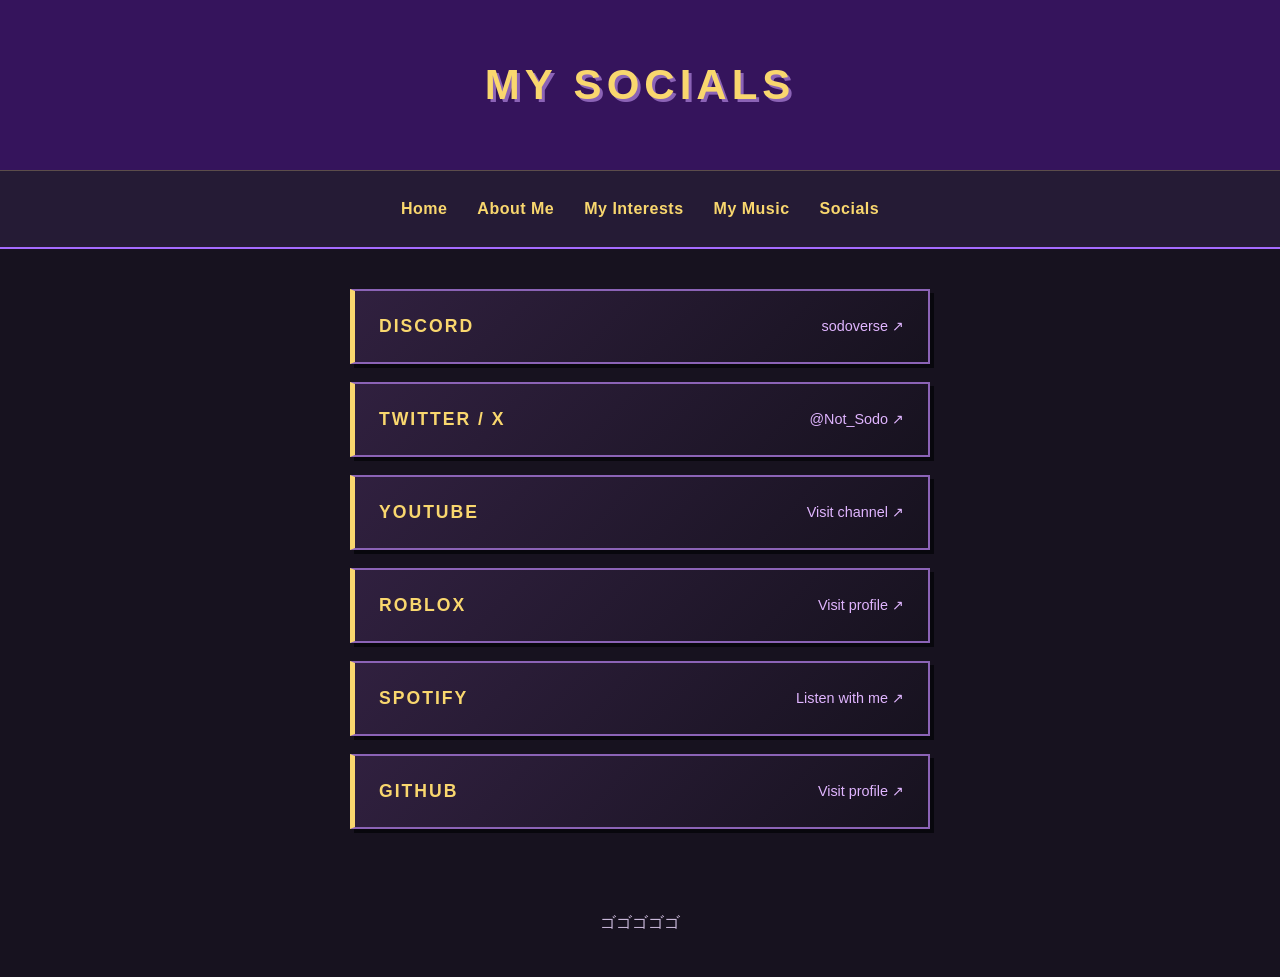
==== socials.html @ 3a0980ad "Add files via upload" ====
<!DOCTYPE html>
<html lang="en">

<head>
    <meta charset="UTF-8">
    <meta name="viewport" content="width=device-width, initial-scale=1.0">

    <title>Socials | Sodo's Corner</title>
    <link rel="stylesheet" href="style.css">
</head>

<body class="socials-page">

    <header>
        <h1>MY SOCIALS</h1>
    </header>

    <nav>
        <a href="index.html">Home</a>
        <a href="about.html">About Me</a>
        <a href="interests.html">My Interests</a>
        <a href="music.html">My Music</a>
        <a href="socials.html">Socials</a>
    </nav>

    <main>
        
<div class="social-links">

    <a class="social-button"
       href="https://discord.com/"
       target="_blank"
       rel="noopener noreferrer">
        <span class="social-name">DISCORD</span>
        <span class="social-detail">sodoverse ↗</span>
    </a>

    <a class="social-button"
       href="https://x.com/Not_Sodo"
       target="_blank"
       rel="noopener noreferrer">
        <span class="social-name">TWITTER / X</span>
        <span class="social-detail">@Not_Sodo ↗</span>
    </a>

    <a class="social-button"
       href="https://www.youtube.com/@Sodoverse"
       target="_blank"
       rel="noopener noreferrer">
        <span class="social-name">YOUTUBE</span>
        <span class="social-detail">Visit channel ↗</span>
    </a>

    <a class="social-button"
       href="https://www.roblox.com/"
       target="_blank"
       rel="noopener noreferrer">
        <span class="social-name">ROBLOX</span>
        <span class="social-detail">Visit profile ↗</span>
    </a>

    <a class="social-button"
       href="https://open.spotify.com/user/31ghydahaqrqwgk4ttqjre6t6j54"
       target="_blank"
       rel="noopener noreferrer">
        <span class="social-name">SPOTIFY</span>
        <span class="social-detail">Listen with me ↗</span>
    </a>

    <a class="social-button"
       href="https://github.com/"
       target="_blank"
       rel="noopener noreferrer">
        <span class="social-name">GITHUB</span>
        <span class="social-detail">Visit profile ↗</span>
    </a>

</div>
</main>

    <footer>
        <p>ゴゴゴゴゴ</p>
    </footer>

</body>
</html>
---- style.css ----
/* =========================
   GLOBAL THEME
========================= */

:root {
    --bg-dark: #17121f;
    --bg-deep: #100d18;
    --bg-purple: #251b35;
    --purple: #35145c;
    --purple-light: #8b63b6;
    --lavender: #e0b5ff;
    --lavender-border: #c6a0ed;
    --gold: #f9d76e;
    --gold-dark: #d9b65d;
    --text-main: #f8f0ff;
    --text-muted: #d8c9e8;
    --shadow: #100b16;
}

* {
    box-sizing: border-box;
}

body {
    margin: 0;
    min-height: 100vh;
    background-color: var(--bg-dark);
    color: var(--text-main);
    font-family: Arial, sans-serif;
    line-height: 1.6;
}

img {
    display: block;
    max-width: 100%;
}

iframe {
    max-width: 100%;
}

/* =========================
   HEADER
========================= */

header {
    padding: 60px 20px;
    background-color: var(--purple);
    color: var(--gold);
    text-align: center;
}

h1 {
    margin: 0;
    font-size: clamp(1.8rem, 5vw, 2.625rem);
    letter-spacing: clamp(2px, 1vw, 5px);
    line-height: 1.2;
    text-transform: uppercase;
    text-shadow: 3px 3px 0 var(--purple-light);
}

header p {
    margin-bottom: 0;
}

/* =========================
   NAVIGATION
========================= */

nav {
    display: flex;
    flex-wrap: wrap;
    justify-content: center;
    gap: 10px 24px;
    padding: 18px 20px;
    background-color: var(--bg-purple);
}

nav a {
    color: var(--gold);
    font-weight: bold;
    text-decoration: none;
    transition: color 0.2s ease, text-shadow 0.2s ease;
}

nav a:hover,
nav a:focus-visible {
    color: white;
    text-shadow: 0 0 10px var(--gold);
}

/* =========================
   MAIN CONTENT
========================= */

main {
    width: min(100% - 32px, 900px);
    margin: 30px auto;
}

section {
    margin-bottom: 25px;
    padding: 25px;
    border: 2px solid var(--lavender-border);
    border-left: 6px solid var(--gold);
    border-radius: 8px;
    background: linear-gradient(
        135deg,
        var(--bg-purple),
        #39234d
    );
    box-shadow: 5px 5px 0 var(--shadow);
}

h2 {
    color: var(--lavender);
    line-height: 1.3;
}

h3 {
    line-height: 1.4;
}

/* =========================
   FOOTER
========================= */

footer {
    padding: 25px 20px;
    color: #c9b8d9;
    text-align: center;
}

/* =========================
   MUSIC PAGE
========================= */

.music-page {
    background: radial-gradient(
        circle at top,
        #38205d 0%,
        var(--bg-dark) 55%,
        #08070d 100%
    );
}

.music-page header {
    border-bottom: 3px solid var(--gold);
    background: linear-gradient(
        135deg,
        var(--bg-dark),
        #49236b,
        var(--bg-dark)
    );
}

.music-page header h1 {
    color: var(--gold);
    text-shadow:
        3px 3px 0 var(--purple-light),
        0 0 18px #a56bff;
}

.music-page section {
    border-color: #9b75c9;
    background: rgb(37 27 53 / 85%);
}

/* Playlist layout */

.playlist-container {
    display: grid;
    grid-template-columns: minmax(0, 1fr);
    gap: 20px;
}

.playlist-card {
    min-width: 0;
    padding: 20px;
    border: 2px solid var(--gold);
    border-radius: 12px;
    background-color: var(--bg-deep);
    box-shadow: 4px 4px 0 var(--purple-light);
}

.playlist-card h3 {
    margin-top: 0;
    color: var(--gold);
}

.playlist-card p {
    color: var(--text-muted);
}

.playlist-card iframe {
    display: block;
    width: 100%;
    border: 0;
    border-radius: 8px;
}

/* =========================
   ABOUT PAGE
========================= */

.about-page {
    background: linear-gradient(
        145deg,
        #21152d,
        #352044,
        #130e1b
    );
}

.about-page header {
    border-bottom: 4px solid var(--gold-dark);
    background-color: #21152d;
}

.about-page header h1 {
    color: #f5d98b;
    text-shadow: 3px 3px 0 #7344a0;
}

.about-page .profile-card {
    border: 3px double var(--gold-dark);
    background: linear-gradient(
        135deg,
        #352044,
        #21152d
    );
    box-shadow: 7px 7px 0 var(--shadow);
}

.about-page .file-label {
    color: #f5d98b;
    font-weight: bold;
    letter-spacing: 4px;
}

/* Profile name */

.about-page .profile-card h2 {
    color: #f5d98b;
    font-size: clamp(2rem, 6vw, 2.625rem);
    letter-spacing: clamp(3px, 1vw, 8px);
    text-shadow: 3px 3px 0 #7344a0;
}

/* Profile image */

.about-page .profile-image {
    width: 100%;
    max-width: 320px;
    aspect-ratio: 1;
    margin: 20px auto;
    border: 4px solid var(--gold-dark);
    outline: 2px solid #7344a0;
    object-fit: cover;
    filter: grayscale(100%) contrast(115%);
    box-shadow: 7px 7px 0 var(--shadow);
}

/* Profile information cards */

.about-page .profile-details {
    display: grid;
    grid-template-columns: repeat(3, minmax(0, 1fr));
    gap: 15px;
    margin-top: 30px;
}

.about-page .profile-stat {
    min-width: 0;
    padding: 15px;
    border: 1px solid #9b75c9;
    background-color: #21152d;
}

.about-page .profile-stat h3 {
    color: var(--gold-dark);
    font-size: 14px;
}

/* =========================
   MOBILE RESPONSIVENESS
========================= */

@media (max-width: 600px) {
    header {
        padding: 40px 16px;
    }

    nav {
        gap: 12px 18px;
        padding: 16px;
    }

    main {
        width: calc(100% - 24px);
        margin: 20px auto;
    }

    section {
        padding: 18px;
    }

    .about-page .profile-details {
        grid-template-columns: 1fr;
    }

    .about-page .file-label {
        letter-spacing: 2px;
    }
}

/* Respect reduced-motion preferences */

@media (prefers-reduced-motion: reduce) {
    *,
    *::before,
    *::after {
        scroll-behavior: auto !important;
        transition-duration: 0.01ms !important;
        animation-duration: 0.01ms !important;
        animation-iteration-count: 1 !important;
    }
}


/* =========================
   HOME PAGE — JOJO THEME
========================= */

.home-page {
    background:
        radial-gradient(
            circle at 50% 0%,
            #49236b 0%,
            #21152d 45%,
            #100b16 100%
        );
    min-height: 100vh;
}

/* Dramatic home header */

.home-page header {
    position: relative;
    overflow: hidden;
    padding: 45px 20px 55px;
    background: linear-gradient(
        135deg,
        #17121f,
        #35145c,
        #17121f
    );
    border-bottom: 4px solid var(--gold);
}

/* Main title */

.home-page header h1 {
    color: var(--gold);
    font-size: clamp(2rem, 6vw, 3.5rem);
    letter-spacing: clamp(3px, 1vw, 8px);
    text-shadow:
        4px 4px 0 #8b63b6,
        0 0 20px rgb(249 215 110 / 35%);
}

/* Subtitle */

.home-page header p {
    color: #e0b5ff;
    font-size: 1.1rem;
    letter-spacing: 2px;
}

/* Home navigation */

.home-page nav {
    border-bottom: 2px solid #7344a0;
    box-shadow: 0 5px 15px rgb(0 0 0 / 30%);
}

/* Manga-style panels */

.home-page main section {
    position: relative;
    overflow-wrap: anywhere;
    border: 2px solid #c6a0ed;
    border-left: 7px solid var(--gold);
    border-radius: 3px;
    background: linear-gradient(
        135deg,
        #30203f,
        #1b1425
    );
    box-shadow: 7px 7px 0 #08070d;
}

/* Section headings */

.home-page main section h2 {
    padding-bottom: 10px;
    border-bottom: 2px solid #7344a0;
    color: var(--gold);
    font-size: clamp(1.4rem, 4vw, 2rem);
    letter-spacing: 2px;
    text-shadow: 2px 2px 0 #49236b;
}

/* Home page links */

.home-page main section a {
    color: #e0b5ff;
    font-weight: bold;
    text-underline-offset: 4px;
}

.home-page main section a:hover,
.home-page main section a:focus-visible {
    color: var(--gold);
}

/* Home banner */

.home-page .home-banner {
    display: block;
    width: 100%;
    max-width: 1000px;
    height: clamp(180px, 35vw, 400px);
    margin: 0 auto 30px;
    border: 3px solid var(--gold);
    outline: 2px solid #7344a0;
    object-fit: cover;
    object-position: center;
    box-shadow: 8px 8px 0 #100b16;
}

/* Footer */

.home-page footer {
    margin-top: 40px;
    border-top: 2px solid #49236b;
    background: #100b16;
}

/* Smaller screens */

@media (max-width: 600px) {
    .home-page header {
        padding: 35px 16px;
    }

    .home-page header p {
        font-size: 0.95rem;
        letter-spacing: 1px;
    }

    .home-page main section {
        padding: 18px;
    }

    .home-page .home-banner {
        height: 200px;
    }
}


/* =================================
   INTERESTS PAGE — CHARACTER ARCHIVE
================================= */

.interests-page {
    min-height: 100vh;
    background:
        radial-gradient(
            ellipse at top,
            #43205e 0%,
            #21152d 45%,
            #100b16 100%
        );
}

/* Page header */

.interests-page header {
    background: linear-gradient(
        135deg,
        #100b16,
        #49236b,
        #21152d
    );
    border-bottom: 4px solid #f9d76e;
}

.interests-page header h1 {
    color: #f9d76e;
    font-size: clamp(2rem, 5vw, 3.5rem);
    letter-spacing: clamp(3px, 1vw, 7px);
    text-shadow:
        4px 4px 0 #8b63b6,
        0 0 18px rgb(249 215 110 / 30%);
}

.interests-page header p {
    color: #e0b5ff;
    letter-spacing: 2px;
}

/* Main content */

.interests-page main {
    width: min(100% - 32px, 1000px);
    margin: 35px auto;
}

/* Intro panel */

.interests-page .interests-intro {
    border: 2px solid #f9d76e;
    border-left: 8px solid #f9d76e;
    border-radius: 3px;
    background: linear-gradient(
        135deg,
        #352044,
        #17121f
    );
    box-shadow: 7px 7px 0 #08070d;
}

.interests-page .interest-label {
    color: #f9d76e;
    font-size: 0.8rem;
    font-weight: bold;
    letter-spacing: 3px;
}

.interests-page .interests-intro h2 {
    color: #f9d76e;
    letter-spacing: 2px;
}

/* Category panels */

.interests-page .interest-category {
    border: 2px solid #8b63b6;
    border-left: 7px solid #f9d76e;
    border-radius: 3px;
    background: rgb(37 27 53 / 90%);
    box-shadow: 7px 7px 0 #08070d;
}

.interests-page .interest-category > h2 {
    padding-bottom: 12px;
    border-bottom: 2px solid #7344a0;
    color: #f9d76e;
    letter-spacing: 2px;
}

/* Interest card grid */

.interests-page .interest-grid {
    display: grid;
    grid-template-columns: repeat(2, minmax(0, 1fr));
    gap: 20px;
}

/* Individual cards */

.interests-page .interest-card {
    min-width: 0;
    padding: 20px;
    border: 2px solid #7344a0;
    border-radius: 3px;
    background: linear-gradient(
        145deg,
        #30203f,
        #17121f
    );
    box-shadow: 4px 4px 0 #100b16;
    transition:
        transform 0.2s ease,
        border-color 0.2s ease,
        box-shadow 0.2s ease;
}

.interests-page .interest-card h3 {
    margin-top: 0;
    color: #f9d76e;
    font-size: 1rem;
    letter-spacing: 1px;
}

.interests-page .interest-card p {
    margin-bottom: 0;
    color: #e0d3ec;
    line-height: 1.7;
}

/* Small hover effect */

@media (hover: hover) {
    .interests-page .interest-card:hover {
        transform: translateY(-4px);
        border-color: #f9d76e;
        box-shadow: 6px 6px 0 #8b63b6;
    }
}

/* Mobile layout */

@media (max-width: 600px) {
    .interests-page main {
        width: calc(100% - 24px);
        margin: 25px auto;
    }

    .interests-page .interest-grid {
        grid-template-columns: 1fr;
        gap: 15px;
    }

    .interests-page .interest-card {
        padding: 16px;
    }

    .interests-page header p {
        letter-spacing: 1px;
    }
}

/* Reduced motion accessibility */

@media (prefers-reduced-motion: reduce) {
    .interests-page .interest-card {
        transition: none;
    }
}

/* ==========================================
   JOJO'S BIZARRE ADVENTURE — FINAL POLISH
   Dramatic manga panels, Stand auras & gold
========================================== */

/* ---------- GLOBAL ATMOSPHERE ---------- */

:root {
    --jojo-gold: #ffe28a;
    --jojo-gold-bright: #fff0b5;
    --jojo-purple: #a56bff;
    --jojo-deep-purple: #21102f;
    --jojo-pink: #ff78c8;
    --jojo-cyan: #83eaff;
    --jojo-outline: #090610;
    --jojo-panel: #21172e;
}

/* Give the pages a more cinematic atmosphere */

body {
    background-attachment: fixed;
    text-rendering: optimizeLegibility;
}

::selection {
    color: var(--jojo-outline);
    background: var(--jojo-gold);
}

/* ---------- DRAMATIC HEADINGS ---------- */

h1,
h2,
h3 {
    overflow-wrap: anywhere;
}

h1 {
    text-wrap: balance;
}

h2 {
    padding-bottom: 8px;
    text-shadow: 2px 2px 0 #49236b;
}

h3 {
    color: var(--jojo-gold);
}

/* ---------- JOJO TITLE AURA ---------- */

.home-page header,
.about-page header,
.music-page header,
.interests-page header {
    position: relative;
    isolation: isolate;
    overflow: hidden;
}

/* Glowing aura behind the title */

.home-page header::before,
.about-page header::before,
.music-page header::before,
.interests-page header::before {
    content: "";
    position: absolute;
    z-index: -1;
    inset: -50%;
    pointer-events: none;

    background: conic-gradient(
        from 0deg,
        transparent 0deg,
        rgb(165 107 255 / 18%) 70deg,
        transparent 130deg,
        rgb(249 215 110 / 15%) 200deg,
        transparent 270deg,
        rgb(255 120 200 / 12%) 320deg,
        transparent 360deg
    );

    animation: stand-aura 18s linear infinite;
}

/* Make the main title feel like a manga cover */

.home-page header h1,
.about-page header h1,
.music-page header h1,
.interests-page header h1 {
    position: relative;
    color: var(--jojo-gold-bright);
    -webkit-text-stroke: 0.5px #8a5b20;
    text-shadow:
        2px 2px 0 #8b63b6,
        4px 4px 0 #160d20,
        0 0 12px rgb(255 226 138 / 45%),
        0 0 28px rgb(165 107 255 / 30%);
}

/* ---------- MANGA-STYLE NAVIGATION ---------- */

nav {
    position: relative;
    border-top: 1px solid rgb(255 226 138 / 25%);
    border-bottom: 2px solid var(--jojo-purple);
}

nav a {
    position: relative;
    padding: 7px 3px;
    letter-spacing: 0.5px;
    transition:
        color 0.2s ease,
        text-shadow 0.2s ease,
        transform 0.2s ease;
}

nav a::after {
    content: "";
    position: absolute;
    right: 50%;
    bottom: 0;
    left: 50%;
    height: 2px;
    background: var(--jojo-gold);
    box-shadow: 0 0 8px var(--jojo-gold);
    transition: left 0.2s ease, right 0.2s ease;
}

nav a:hover,
nav a:focus-visible {
    color: white;
    text-shadow:
        0 0 8px var(--jojo-gold),
        0 0 18px var(--jojo-purple);
    transform: translateY(-2px);
}

nav a:hover::after,
nav a:focus-visible::after {
    right: 0;
    left: 0;
}

/* ---------- ANGULAR MANGA PANELS ---------- */

section {
    position: relative;
    isolation: isolate;
    border-radius: 3px;
    box-shadow:
        5px 5px 0 var(--jojo-outline),
        0 0 14px rgb(165 107 255 / 8%);
    transition:
        border-color 0.2s ease,
        box-shadow 0.2s ease;
}

/* Small decorative corner marks */

.home-page main section,
.about-page main section,
.music-page main section,
.interests-page main section {
    background-image:
        linear-gradient(
            135deg,
            rgb(165 107 255 / 7%),
            transparent 45%
        ),
        linear-gradient(
            315deg,
            rgb(255 226 138 / 4%),
            transparent 40%
        );
}

/* Gold divider treatment for headings */

.home-page main section h2,
.interests-page main section h2 {
    text-shadow:
        2px 2px 0 #49236b,
        0 0 12px rgb(255 226 138 / 12%);
}

/* ---------- INTEREST CARDS: STAND ARCHIVE ---------- */

.interests-page .interest-card {
    position: relative;
    isolation: isolate;
    overflow: hidden;
    border: 2px solid #7344a0;
    background:
        linear-gradient(
            145deg,
            rgb(165 107 255 / 10%),
            transparent 55%
        ),
        linear-gradient(
            145deg,
            #30203f,
            #17121f
        );
    box-shadow:
        4px 4px 0 var(--jojo-outline),
        inset 0 0 16px rgb(165 107 255 / 4%);
}

/* Diagonal manga shine */

.interests-page .interest-card::before {
    content: "";
    position: absolute;
    z-index: -1;
    top: 0;
    left: -130%;
    width: 70%;
    height: 100%;
    pointer-events: none;

    background: linear-gradient(
        110deg,
        transparent,
        rgb(255 255 255 / 7%),
        transparent
    );

    transform: skewX(-20deg);
    transition: left 0.5s ease;
}

.interests-page .interest-card h3 {
    text-shadow: 1px 1px 0 #5b347e;
}

@media (hover: hover) {
    .interests-page .interest-card:hover {
        transform: translateY(-5px);
        border-color: var(--jojo-gold);
        box-shadow:
            5px 5px 0 var(--jojo-purple),
            0 0 16px rgb(165 107 255 / 20%);
    }

    .interests-page .interest-card:hover::before {
        left: 150%;
    }
}

/* ---------- ABOUT PAGE: CHARACTER DOSSIER ---------- */

.about-page .profile-card {
    position: relative;
    border: 3px double var(--jojo-gold);
    box-shadow:
        7px 7px 0 var(--jojo-outline),
        0 0 18px rgb(165 107 255 / 12%);
}

.about-page .profile-stat {
    border-color: #7344a0;
    box-shadow: inset 3px 0 0 var(--jojo-gold);
    transition:
        border-color 0.2s ease,
        background-color 0.2s ease;
}

.about-page .profile-stat h3 {
    color: var(--jojo-gold);
    letter-spacing: 1px;
}

/* Profile image gets a printed manga effect */

.about-page .profile-image {
    border-color: var(--jojo-gold);
    outline-color: var(--jojo-purple);
    box-shadow:
        6px 6px 0 var(--jojo-outline),
        0 0 18px rgb(165 107 255 / 15%);
    transition:
        filter 0.25s ease,
        box-shadow 0.25s ease;
}

@media (hover: hover) {
    .about-page .profile-image:hover {
        filter: grayscale(55%) contrast(120%);
        box-shadow:
            6px 6px 0 var(--jojo-purple),
            0 0 20px rgb(165 107 255 / 25%);
    }

    .about-page .profile-stat:hover {
        border-color: var(--jojo-gold);
        background-color: #30203f;
    }
}

/* ---------- MUSIC PAGE: GOLD RECORDS ---------- */

.music-page .playlist-card {
    position: relative;
    border-color: var(--jojo-gold);
    border-radius: 4px;
    background:
        linear-gradient(
            145deg,
            rgb(165 107 255 / 8%),
            transparent 60%
        ),
        var(--bg-deep);
    box-shadow:
        4px 4px 0 var(--jojo-purple),
        inset 0 0 15px rgb(249 215 110 / 3%);
    transition:
        transform 0.2s ease,
        box-shadow 0.2s ease;
}

.music-page .playlist-card h3 {
    text-shadow: 1px 1px 0 #7344a0;
}

@media (hover: hover) {
    .music-page .playlist-card:hover {
        transform: translateY(-3px);
        box-shadow:
            5px 5px 0 var(--jojo-gold),
            0 0 16px rgb(165 107 255 / 15%);
    }
}

/* ---------- HOME PAGE: HERO IMAGE ---------- */

.home-page .home-banner {
    position: relative;
    border-color: var(--jojo-gold);
    box-shadow:
        8px 8px 0 var(--jojo-outline),
        0 0 22px rgb(165 107 255 / 20%);
    transition:
        box-shadow 0.25s ease,
        border-color 0.25s ease;
}

@media (hover: hover) {
    .home-page .home-banner:hover {
        border-color: var(--jojo-gold-bright);
        box-shadow:
            8px 8px 0 var(--jojo-purple),
            0 0 28px rgb(165 107 255 / 30%);
    }
}

/* ---------- ACCESSIBILITY ---------- */

/* Keep keyboard navigation easy to see */

a:focus-visible,
button:focus-visible,
iframe:focus-visible {
    outline: 3px solid var(--jojo-gold-bright);
    outline-offset: 4px;
}

/* Respect users who prefer less motion */

@keyframes stand-aura {
    from {
        transform: rotate(0deg);
    }

    to {
        transform: rotate(360deg);
    }
}

@media (prefers-reduced-motion: reduce) {
    .home-page header::before,
    .about-page header::before,
    .music-page header::before,
    .interests-page header::before {
        animation: none;
    }

    nav a,
    nav a::after,
    section,
    .interests-page .interest-card,
    .interests-page .interest-card::before,
    .about-page .profile-image,
    .about-page .profile-stat,
    .music-page .playlist-card,
    .home-page .home-banner {
        transition: none;
    }

    .home-page .home-banner:hover,
    .music-page .playlist-card:hover,
    .interests-page .interest-card:hover,
    .about-page .profile-image:hover {
        transform: none;
    }
}

/* SOCIAL LINKS — VERTICAL LIST */

.socials-page .social-links {
    display: flex;
    flex-direction: column;
    align-items: stretch;
    gap: 18px;
    width: 100%;
    max-width: 600px;
    margin: 0 auto;
    padding: 10px;
}

/* Individual link panels */

.socials-page .social-button {
    display: flex;
    flex-direction: row;
    align-items: center;
    justify-content: space-between;
    gap: 20px;

    width: 100%;
    min-height: 75px;
    padding: 20px 24px;

    border: 2px solid var(--purple-light);
    border-left: 5px solid var(--gold);
    background: linear-gradient(135deg, #30203f, #17121f);
    color: var(--gold);

    text-decoration: none;
    overflow-wrap: anywhere;

    box-shadow: 4px 4px 0 #08070d;

    transition:
        transform 0.2s ease,
        border-color 0.2s ease,
        box-shadow 0.2s ease;
}

/* Platform name */

.socials-page .social-name {
    font-size: 1.1rem;
    font-weight: bold;
    letter-spacing: 2px;
}

/* Username or description */

.socials-page .social-detail {
    color: var(--lavender);
    font-size: 0.9rem;
    text-align: right;
}

/* Hover effect */

.socials-page .social-button:hover,
.socials-page .social-button:focus-visible {
    transform: translateX(5px);
    border-color: var(--gold);
    color: white;
    box-shadow: 5px 5px 0 #8b63b6;
}

/* Mobile layout */

@media (max-width: 480px) {
    .socials-page .social-button {
        align-items: flex-start;
        flex-direction: column;
        gap: 8px;
        padding: 18px;
    }

    .socials-page .social-detail {
        text-align: left;
    }
}

/* Accessibility */

@media (prefers-reduced-motion: reduce) {
    .socials-page .social-button {
        transition: none;
    }

    .socials-page .social-button:hover {
        transform: none;
    }
}
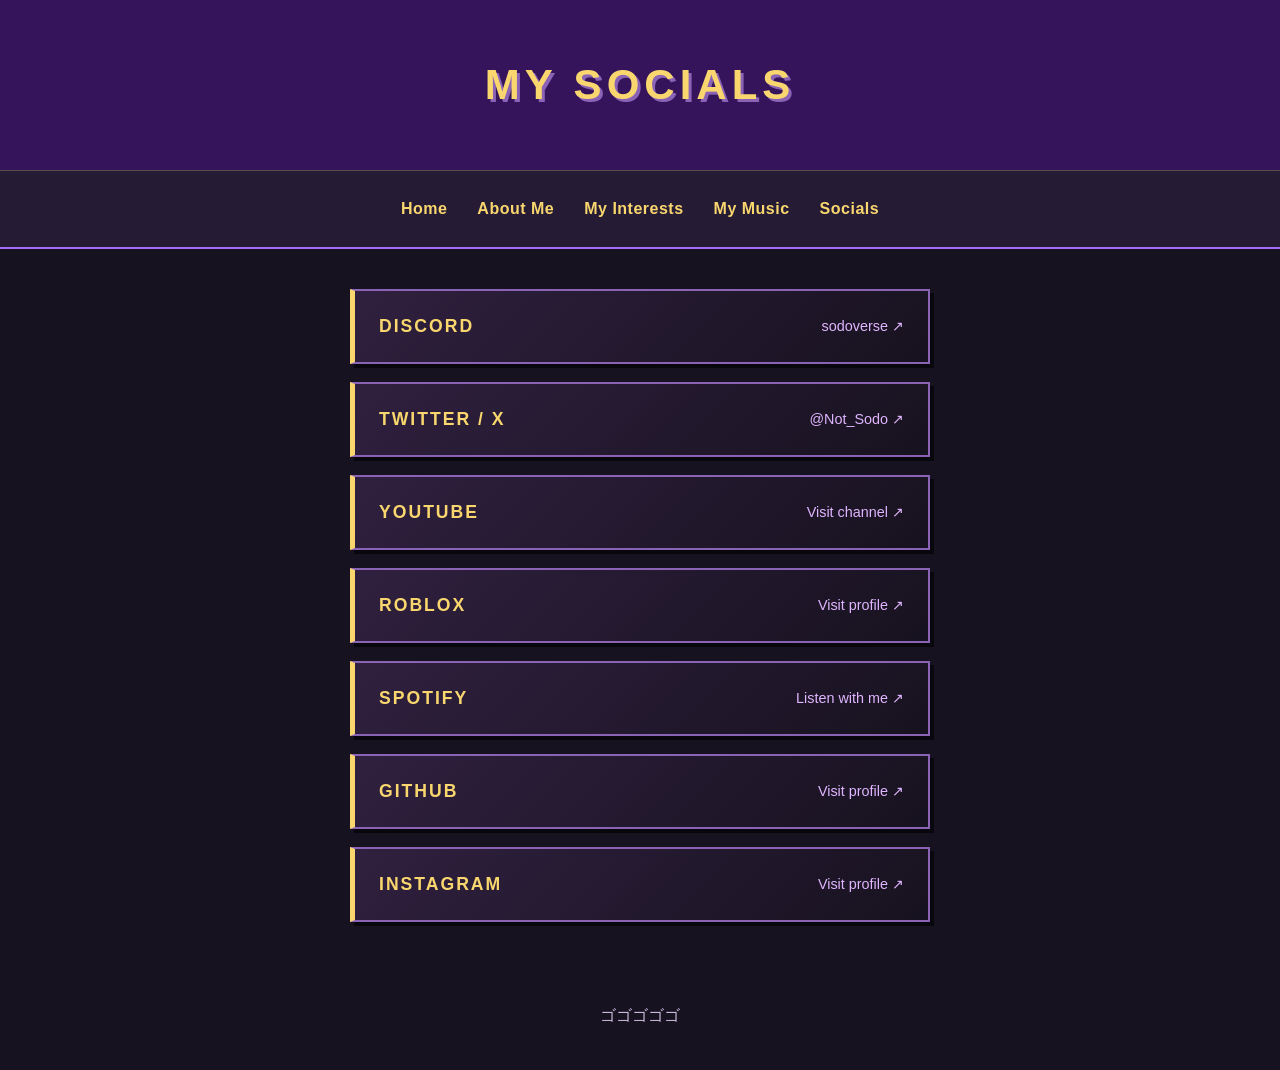
==== commit 69442e2d: "Update social links in socials.html Updated GitHub link and added Instagram link." ====
--- a/socials.html
+++ b/socials.html
@@ -69,10 +69,18 @@
     </a>
 
     <a class="social-button"
-       href="https://github.com/"
+       href="https://github.com/Sodoverse"
        target="_blank"
        rel="noopener noreferrer">
         <span class="social-name">GITHUB</span>
+        <span class="social-detail">Visit profile ↗</span>
+    </a>
+
+    <a class="social-button"
+       href="https://www.instagram.com/sodo.wastaken/"
+       target="_blank"
+       rel="noopener noreferrer">
+        <span class="social-name">INSTAGRAM</span>
         <span class="social-detail">Visit profile ↗</span>
     </a>
 
@@ -84,4 +92,4 @@
     </footer>
 
 </body>
-</html>+</html>
